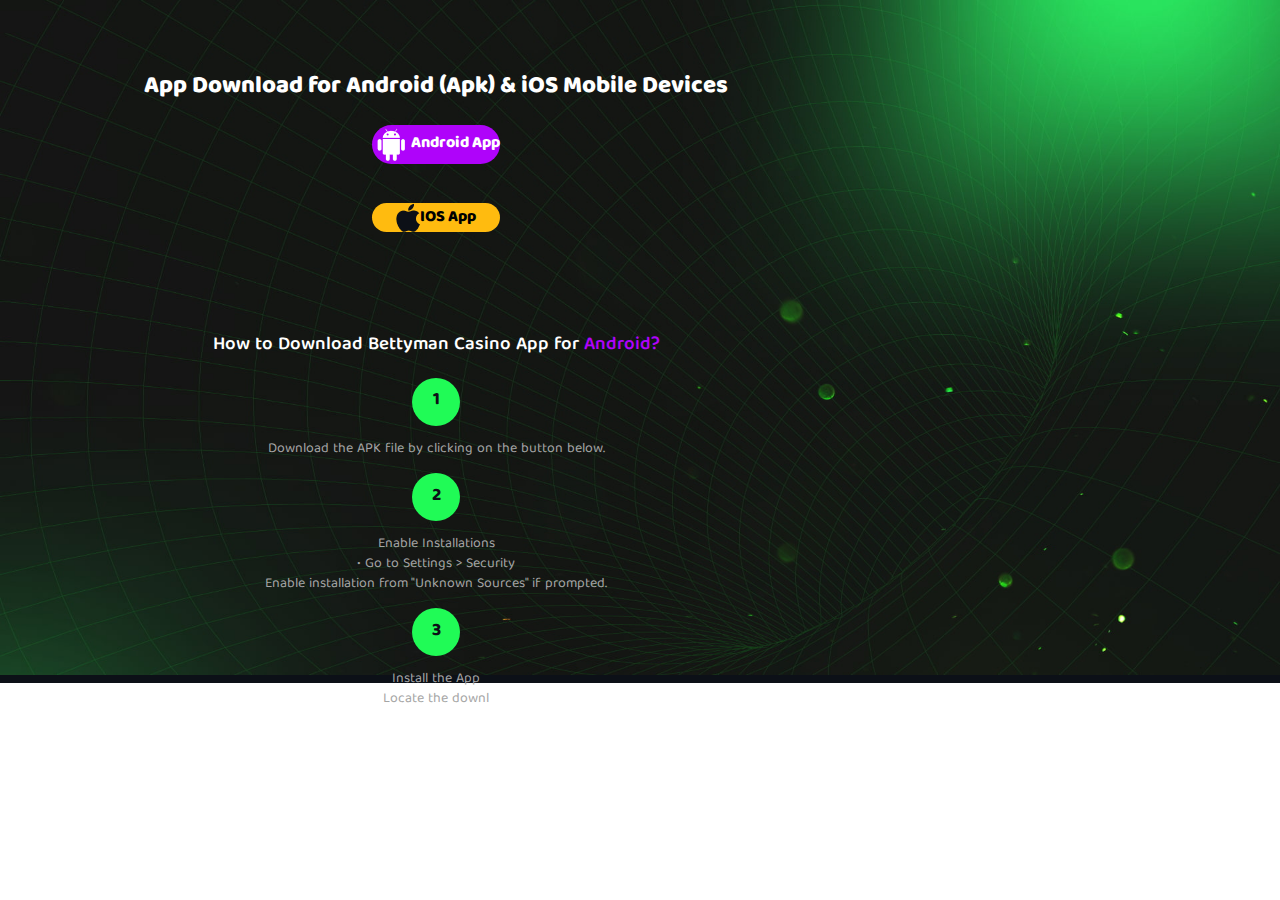
==== index.html @ 4e34f393 "mobile done" ====
<!DOCTYPE html>
<html lang="en">
  <head>
    <meta charset="UTF-8" />
    <meta name="viewport" content="width=device-width, initial-scale=1.0" />
    <title>Document</title>
  </head>
  <link rel="stylesheet" href="./css/fonts.css" />
  <link rel="stylesheet" href="./css/style.css" />

  <body>
    <div class="bettyman-layout">
      <section class="section_app">
        <div class="app-text_wrap">
          <h2 class="app-head-text">
            App Download for Android (Apk) & iOS Mobile Devices
          </h2>
          <div class="app-buttons">
            <a
              class="download-button download-button__android"
              href="index.html"
            >
              <img src="./images/android.png" alt="" class="icon-btn" />Android
              App
            </a>
            <a class="download-button download-button__apple">
              <img src="./images/apple.png" class="icon-btn" alt="" />IOS App
            </a>
          </div>

          <a href=""></a>
          <h3 class="instruction-head-text">
            How to Download Bettyman Casino App for
            <span class="android-text__wrap">Android?</span>
          </h3>
          <ul class="instruction-list">
            <li>
              <div class="circle">1</div>
              <p>Download the APK file by clicking on the button below.</p>
            </li>
            <li>
              <div class="circle">2</div>
              <p>
                Enable Installations <br />• Go to Settings > Security <br />
                Enable installation from "Unknown Sources" if prompted.
              </p>
            </li>
            <li>
              <div class="circle">3</div>
              <p>Install the App <br />Locate the downl</p>
            </li>
          </ul>
        </div>

        <img
          srcset="./images/main-mob.jpg 1x, ./images/main-mob@2x.jpg 2x"
          src="./images/main-mob.jpg"
          alt="Mobile version background"
          class="bg-img-mob"
          loading="lazy"
        />

        <img
          srcset="./images/main.jpg 1x, ./images/main@2x.jpg 2x"
          src="./images/main.jpg"
          alt="Desktop version background"
          class="bg-img"
          loading="lazy"
        />
      </section>
    </div>
  </body>
</html>
---- css/fonts.css ----
@font-face {
  font-display: swap;
  font-family: 'Baloo Tamma 2';
  font-style: normal;
  font-weight: 400;
  src: url([data-uri]);
}

@font-face {
  font-display: swap;
  font-family: 'Baloo Tamma 2';
  font-style: normal;
  font-weight: 600;
  src: url([data-uri]);
}

@font-face {
  font-display: swap;
  font-family: 'Baloo Tamma 2';
  font-style: normal;
  font-weight: 800;
  src: url([data-uri]);
}
---- css/style.css ----
::-webkit-scrollbar {
  width: 8px;
  height: 8px;
}

::-webkit-scrollbar-track {
  background: #000;
}

::-webkit-scrollbar-thumb {
  background: #2b2b46;
  border-radius: 4px;
  border: none;
}

::-webkit-scrollbar-thumb:hover {
  background: #8f94b4;
}
.bettyman-layout {
  --color-black: #0c1017;
  --color-yellow: hsla(43, 100%, 53%, 1);
  --color-green: #20fb56;
  --color-violet: #af03fa;
  --color-turquoise: #0bffe2;
  --color-gray: #8f94b4;
  --color-dark-gray: #161621;
  --gradient-dark-gray: linear-gradient(180deg, #2c2d3c 0%, #20212a 100%);
  --gradient-active-green-btn: linear-gradient(0deg, #20fb56 0%, #20fb56 100%),
    #0c1017;
  --container-offset: 32px;
}

.bettyman-layout .button-nav__item a {
  color: var(--color-gray);
  text-decoration: none;
}

.bettyman-layout .button-nav__item:not(.active):hover a {
  color: var(--color-yellow);
}

.bettyman-layout .button-nav__item.active a {
  color: var(--color-black);
}

@media (max-width: 1200px) {
  .bettyman-layout {
    --container-offset: 20px;
  }
}

@media (max-width: 600px) {
  .bettyman-layout {
    --container-offset: 16px;
  }
}

html,
body {
  margin: 0;
  padding: 0;
}

.bettyman-layout {
  background-color: var(--color-black);
  color: #fff;
  font-family: 'Baloo Tamma 2';
  font-size: 16px;
  line-height: 1.4;
  font-weight: 400;
}

img {
  height: auto;
  max-width: 100%;
}

button {
  font-family: inherit;
}

a {
  text-decoration: none;
  color: inherit;
}
ul,
li {
  list-style: none;
  padding: 0;
}

@media (hover: hover) and (pointer: fine) {
  .custom-scrollbar::-webkit-scrollbar {
    width: 8px;
    height: 8px;
  }

  .custom-scrollbar::-webkit-scrollbar-track {
    background: #fff0;
    border-radius: 4px;
  }

  .custom-scrollbar::-webkit-scrollbar-thumb {
    background: #161621;
    border-radius: 4px;
  }

  .custom-scrollbar::-webkit-scrollbar-thumb:hover {
    background: #555;
  }
}

.container {
  width: 100%;
  max-width: 1920px;
  margin: 0 auto;
  padding: 0 var(--container-offset);
}

/* app section */

.app-text_wrap {
  position: absolute;
  text-align: center;

  padding: 4% 11.28% 0 11.28%;
}

.app-buttons {
  display: flex;
  flex-direction: column;
  flex-wrap: wrap;
  align-content: center;
  gap: 3%;
}

.app-head-text {
}

.download-button {
  display: flex;
  align-items: center;
  justify-content: center;

  font-weight: 800;

  border: none;

  border-radius: 40px;
  text-decoration: none;
  box-shadow: 0 0 0 0 var(--button-outline-color, var(--color-yellow));
  transition: box-shadow 0.2s;
}

.download-button__android {
  background-color: var(--button-bg-color, var(--color-violet));
  color: #fff;
  margin-bottom: 6.8%;
}
.download-button__apple {
  background-color: var(--button-bg-color, var(--color-yellow));
  color: #000;
  margin-bottom: 14%;
}

.instruction-head-text {
  font-weight: 600;
}

.android-text__wrap {
  color: var(--color-violet);
}

.circle {
  display: inline-flex;
  justify-content: center;
  align-items: center;

  width: 11.32%;
  aspect-ratio: 1;

  background-color: #20fb56;

  border-radius: 50%;

  color: #0c1017;

  font-size: 17.111px;
  font-style: normal;
  font-weight: 800;
  line-height: 30%;
}

.download-button:hover {
  box-shadow: 0 0 0 2px var(--button-outline-color, #20fb56);
}

.instruction-list {
  padding: 0 13.64%;
  font-size: 87.5%;
  color: #a5a5a5;
}

@media screen and (max-width: 480px) {
  .app-head-text {
    font-size: 211.53%;
  }

  .app-text_wrap {
    padding: 4% 11.28% 0 11.28%;
  }

  .download-button {
    aspect-ratio: 3.9;
    width: 69.86%;
    font-size: 119.79%;
  }
  .icon-btn {
    margin-right: 8%;
  }

  .instruction-head-text {
    font-size: 124.76%;
  }

  .bg-img {
    display: none;
  }

  .bg-img-mob {
    width: 100%;
  }
}
@media screen and (min-width: 481px) {
  .bg-img-mob {
    display: none;
  }
}
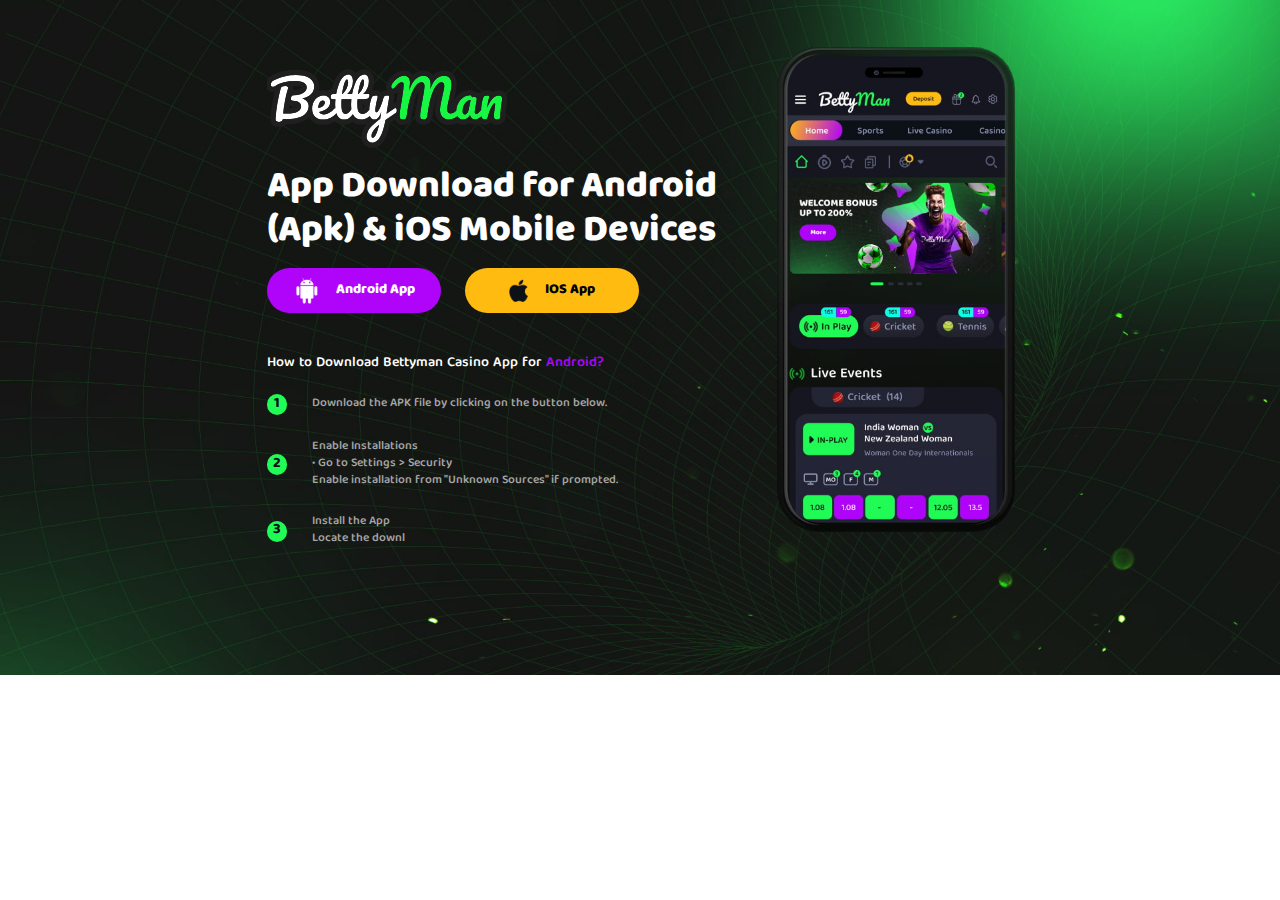
==== commit db49e13a: "for check" ====
--- a/index.html
+++ b/index.html
@@ -11,62 +11,85 @@
   <body>
     <div class="bettyman-layout">
       <section class="section_app">
-        <div class="app-text_wrap">
-          <h2 class="app-head-text">
-            App Download for Android (Apk) & iOS Mobile Devices
-          </h2>
-          <div class="app-buttons">
-            <a
-              class="download-button download-button__android"
-              href="index.html"
-            >
-              <img src="./images/android.png" alt="" class="icon-btn" />Android
-              App
-            </a>
-            <a class="download-button download-button__apple">
-              <img src="./images/apple.png" class="icon-btn" alt="" />IOS App
-            </a>
+        <div class="container">
+          <img
+            class="logo-icon"
+            src="./images/logo.svg"
+            alt="battyman logo icon"
+          />
+          <div class="app-text_wrap">
+            <h2 class="app-head-text">
+              App Download for Android (Apk) & iOS Mobile Devices
+            </h2>
+            <div class="app-buttons">
+              <a
+                class="download-button download-button__android"
+                href="index.html"
+              >
+                <img
+                  src="./images/android.png"
+                  alt=""
+                  class="icon-btn"
+                />Android App
+              </a>
+              <a class="download-button download-button__apple">
+                <img src="./images/apple.png" class="icon-btn_ios" alt="" />IOS
+                App
+              </a>
+            </div>
+
+            <a href=""></a>
+            <h3 class="instruction-head-text">
+              How to Download Bettyman Casino App for
+              <span class="android-text__wrap">Android?</span>
+            </h3>
+            <ul class="instruction-list">
+              <li class="instruction-list__item">
+                <div class="circle">1</div>
+                <p class="instruction-item_text">
+                  Download the APK file by clicking on the button below.
+                </p>
+              </li>
+              <li class="instruction-list__item">
+                <div class="circle">2</div>
+                <p class="instruction-item_text">
+                  Enable Installations <br />• Go to Settings > Security <br />
+                  Enable installation from "Unknown Sources" if prompted.
+                </p>
+              </li>
+              <li class="instruction-list__item">
+                <div class="circle">3</div>
+                <p class="instruction-item_text">
+                  Install the App <br />Locate the downl
+                </p>
+              </li>
+            </ul>
           </div>
+          <div class="mobile-prew">
+            <img
+              srcset="./images/mob_prew.jpg 1x, ./images/mob_prew@2x.jpg 2x"
+              src="./images/mob_prew.jpg"
+              alt="Mobile phone app prewiew"
+              class="mobile-prew-img"
+              loading="lazy"
+            />
+          </div>
+          <img
+            srcset="./images/main-mob.jpg 1x, ./images/main-mob@2x.jpg 2x"
+            src="./images/main-mob.jpg"
+            alt="Mobile version background"
+            class="bg-img-mob"
+            loading="lazy"
+          />
 
-          <a href=""></a>
-          <h3 class="instruction-head-text">
-            How to Download Bettyman Casino App for
-            <span class="android-text__wrap">Android?</span>
-          </h3>
-          <ul class="instruction-list">
-            <li>
-              <div class="circle">1</div>
-              <p>Download the APK file by clicking on the button below.</p>
-            </li>
-            <li>
-              <div class="circle">2</div>
-              <p>
-                Enable Installations <br />• Go to Settings > Security <br />
-                Enable installation from "Unknown Sources" if prompted.
-              </p>
-            </li>
-            <li>
-              <div class="circle">3</div>
-              <p>Install the App <br />Locate the downl</p>
-            </li>
-          </ul>
+          <img
+            srcset="./images/main.jpg 1x, ./images/main@2x.jpg 2x"
+            src="./images/main.jpg"
+            alt="Desktop version background"
+            class="bg-img"
+            loading="lazy"
+          />
         </div>
-
-        <img
-          srcset="./images/main-mob.jpg 1x, ./images/main-mob@2x.jpg 2x"
-          src="./images/main-mob.jpg"
-          alt="Mobile version background"
-          class="bg-img-mob"
-          loading="lazy"
-        />
-
-        <img
-          srcset="./images/main.jpg 1x, ./images/main@2x.jpg 2x"
-          src="./images/main.jpg"
-          alt="Desktop version background"
-          class="bg-img"
-          loading="lazy"
-        />
       </section>
     </div>
   </body>
--- a/css/style.css
+++ b/css/style.css
@@ -1,3 +1,24 @@
+h1,
+h2,
+h3,
+h4,
+h5,
+h6,
+p {
+  margin: 0;
+}
+
+img {
+  display: block;
+  max-width: 100%;
+  height: auto;
+}
+
+a {
+  text-decoration: none;
+  text-align: center;
+}
+
 ::-webkit-scrollbar {
   width: 8px;
   height: 8px;
@@ -87,6 +108,7 @@
 li {
   list-style: none;
   padding: 0;
+  margin: 0;
 }
 
 @media (hover: hover) and (pointer: fine) {
@@ -114,16 +136,20 @@
   width: 100%;
   max-width: 1920px;
   margin: 0 auto;
-  padding: 0 var(--container-offset);
+
+  padding: 0;
+  position: relative;
 }
 
 /* app section */
+
+.logo-icon {
+  position: absolute;
+}
 
 .app-text_wrap {
   position: absolute;
   text-align: center;
-
-  padding: 4% 11.28% 0 11.28%;
 }
 
 .app-buttons {
@@ -135,6 +161,7 @@
 }
 
 .app-head-text {
+  line-height: 1.2;
 }
 
 .download-button {
@@ -146,7 +173,7 @@
 
   border: none;
 
-  border-radius: 40px;
+  border-radius: 10vw;
   text-decoration: none;
   box-shadow: 0 0 0 0 var(--button-outline-color, var(--color-yellow));
   transition: box-shadow 0.2s;
@@ -155,12 +182,10 @@
 .download-button__android {
   background-color: var(--button-bg-color, var(--color-violet));
   color: #fff;
-  margin-bottom: 6.8%;
 }
 .download-button__apple {
   background-color: var(--button-bg-color, var(--color-yellow));
   color: #000;
-  margin-bottom: 14%;
 }
 
 .instruction-head-text {
@@ -176,7 +201,6 @@
   justify-content: center;
   align-items: center;
 
-  width: 11.32%;
   aspect-ratio: 1;
 
   background-color: #20fb56;
@@ -184,11 +208,7 @@
   border-radius: 50%;
 
   color: #0c1017;
-
-  font-size: 17.111px;
-  font-style: normal;
   font-weight: 800;
-  line-height: 30%;
 }
 
 .download-button:hover {
@@ -196,33 +216,70 @@
 }
 
 .instruction-list {
-  padding: 0 13.64%;
-  font-size: 87.5%;
   color: #a5a5a5;
 }
+.instruction-item_text {
+  font-weight: 600;
+}
+
+.mobile-prew {
+}
 
 @media screen and (max-width: 480px) {
+  .logo-icon {
+    display: none;
+  }
   .app-head-text {
-    font-size: 211.53%;
+    font-size: clamp(7px, 3px + 7.897vw, 34px);
+
+    margin: 0 0 9% 0;
   }
 
   .app-text_wrap {
-    padding: 4% 11.28% 0 11.28%;
+    padding: 12.16% 11.28% 0 11.28%;
   }
 
   .download-button {
     aspect-ratio: 3.9;
     width: 69.86%;
-    font-size: 119.79%;
-  }
+    font-size: clamp(6px, 3px + 4.145vw, 22px);
+  }
+
+  .download-button__android {
+    margin-bottom: 6.8%;
+  }
+
+  .download-button__apple {
+    margin-bottom: 10%;
+  }
+
   .icon-btn {
+    width: 17.663%;
     margin-right: 8%;
   }
+  .icon-btn_ios {
+    width: 10.93%;
+    margin-right: 10%;
+  }
 
   .instruction-head-text {
-    font-size: 124.76%;
-  }
-
+    font-size: clamp(5px, 3px + 4.359vw, 21px);
+
+    margin-bottom: 9%;
+  }
+  .instruction-list {
+    padding: 0 13.64%;
+  }
+  .circle {
+    width: clamp(2px, 4px + 5.15vw, 31px);
+    margin-bottom: 6%;
+    font-size: clamp(5px, 1.1px + 4.3vw, 31px);
+  }
+
+  .instruction-item_text {
+    margin-bottom: 9%;
+    font-size: clamp(5px, 4.3px + 2.49vw, 31px);
+  }
   .bg-img {
     display: none;
   }
@@ -230,8 +287,97 @@
   .bg-img-mob {
     width: 100%;
   }
+  .mobile-prew {
+    display: none;
+  }
 }
 @media screen and (min-width: 481px) {
+  .logo-icon {
+    width: 18.958%;
+
+    top: 10.178%;
+    left: 20.83%;
+  }
+  .app-text_wrap {
+    position: absolute;
+    top: 24.7%;
+    left: 20.83%;
+
+    width: 38%;
+    text-align: left;
+  }
+
+  .app-head-text {
+    font-size: clamp(14px, 4.1px + 2.6vw, 55px);
+
+    margin-bottom: 2.47%;
+  }
+  .app-buttons {
+    flex-direction: row;
+    gap: 5%;
+
+    margin-bottom: 8.448%;
+  }
+
+  .download-button {
+    width: 35.756%;
+    aspect-ratio: 242/62;
+    font-size: clamp(6px, 1.3px + 1vw, 22px);
+  }
+
+  .icon-btn {
+    width: 17.663%;
+    margin-right: 8%;
+  }
+  .icon-btn_ios {
+    width: 10.93%;
+    margin-right: 10%;
+  }
+
+  .instruction-head-text {
+    text-align: left;
+    font-size: clamp(5px, 1.3px + 1vw, 21px);
+
+    margin-bottom: 4.249%;
+  }
+
+  .instruction-list {
+    display: flex;
+    flex-direction: column;
+    gap: 5%;
+  }
+
+  .instruction-list__item {
+    display: flex;
+    align-items: center;
+    margin-bottom: 5%;
+    gap: 5%;
+  }
+
+  .circle {
+    width: 1.614vw;
+    height: 1.614vw;
+
+    font-size: clamp(6px, 1.1vw, 23px);
+  }
+
+  .instruction-item_text {
+    font-size: clamp(5px, 1.421px + 0.833vw, 18px);
+
+    text-align: left;
+  }
+
+  .mobile-prew {
+    width: clamp(100px, 18.63%, 360px);
+    aspect-ratio: 357.732/727.792;
+    position: absolute;
+    top: 6.9648%;
+    left: 60.677%;
+  }
+  .mobile-prew-img {
+    border-radius: 3.3vw;
+  }
+
   .bg-img-mob {
     display: none;
   }
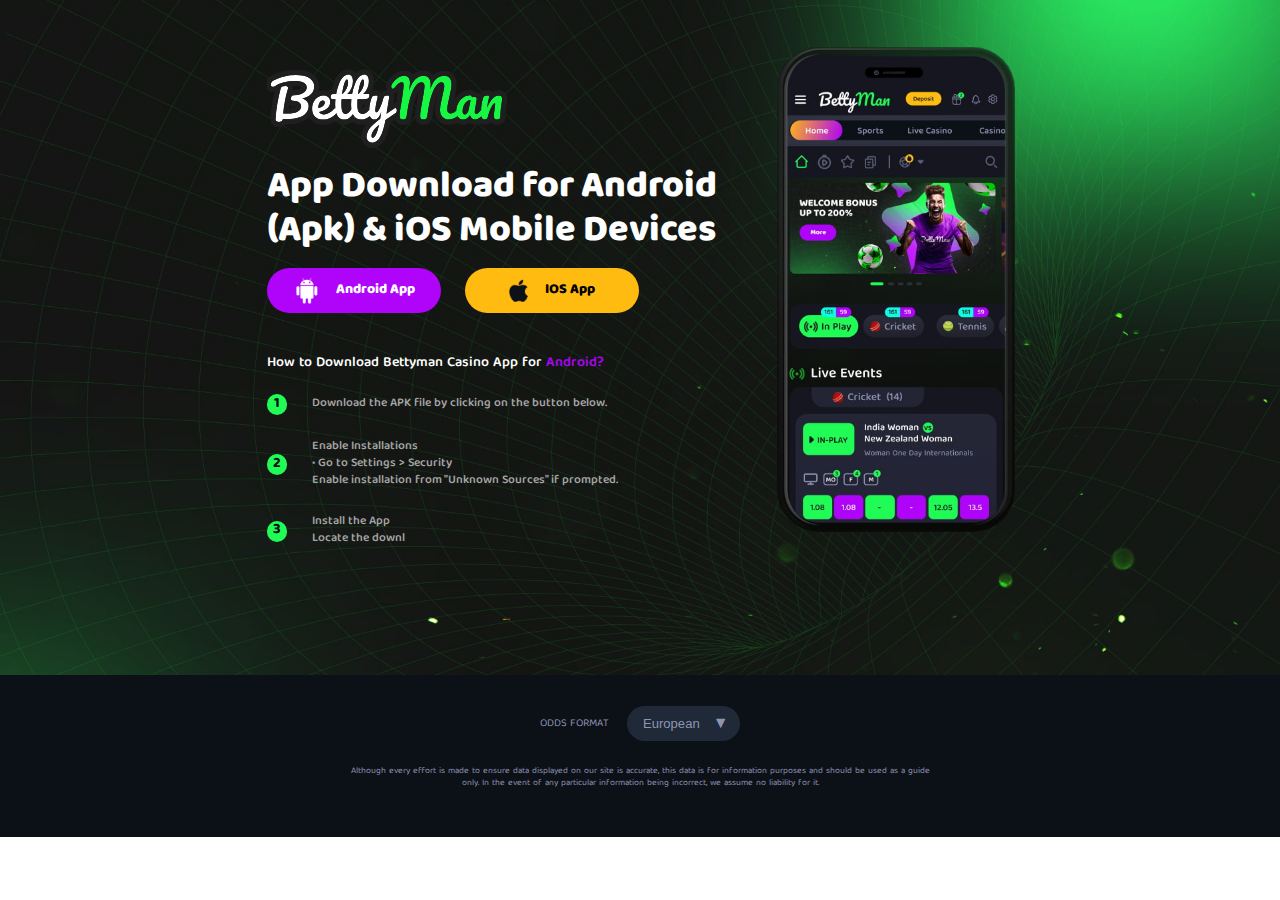
==== commit 17c77e16: "ready for test" ====
--- a/index.html
+++ b/index.html
@@ -91,6 +91,28 @@
           />
         </div>
       </section>
+      <section class="section_region">
+        <div class="container">
+          <div class="region-select">
+            <p class="region-select__text">Odds Format</p>
+            <div class="region-select__list">
+              <select class="select-text">
+                <option>European</option>
+                <option>Asian</option>
+                <option>American</option>
+                <option>African</option>
+              </select>
+            </div>
+          </div>
+          <div class="select__notes">
+            Although every effort is made to ensure data displayed on our site
+            is accurate, this data is for information purposes and should be
+            used as a guide <br />
+            only. In the event of any particular information being incorrect, we
+            assume no liability for it.
+          </div>
+        </div>
+      </section>
     </div>
   </body>
 </html>
--- a/css/style.css
+++ b/css/style.css
@@ -382,3 +382,70 @@
     display: none;
   }
 }
+
+/* region section */
+
+.section_region {
+  padding-top: clamp(30px, 2.448vw, 47px);
+  padding-bottom: clamp(40px, 3.645vw, 70px);
+  color: #8f94b4;
+}
+
+.region-select__text {
+  text-transform: uppercase;
+  margin-right: 1.4%;
+  font-size: clamp(8px, 2.2px + 0.666vw, 15px);
+}
+.region-select {
+  display: flex;
+  align-items: center;
+  justify-content: center;
+  margin-bottom: 1.875%;
+}
+.region-select__list {
+  position: relative;
+  display: inline-block;
+}
+
+.select-text {
+  font-size: clamp(8px, 2.2px + 0.85vw, 19px);
+}
+
+select {
+  appearance: none;
+  -webkit-appearance: none;
+  -moz-appearance: none;
+  background-color: #1f2937;
+  color: inherit;
+  padding: 10px 40px 10px 16px;
+  border: none;
+  border-radius: 9999px;
+  font-size: 16px;
+  cursor: pointer;
+  outline: none;
+}
+
+select:focus {
+  box-shadow: 0 0 5px rgba(255, 255, 255, 0.5);
+}
+
+.region-select__list::after {
+  content: '\25BC'; /* Dropdown icon */
+  color: inherit;
+  position: absolute;
+  right: 10%;
+  top: 55%;
+  transform: translateY(-50%);
+  pointer-events: none;
+}
+
+.select__notes {
+  text-align: center;
+  font-size: clamp(8px, 0.7px + 0.64vw, 13px);
+}
+
+@media screen and (max-width: 480px) {
+  .section_region {
+    display: none;
+  }
+}
